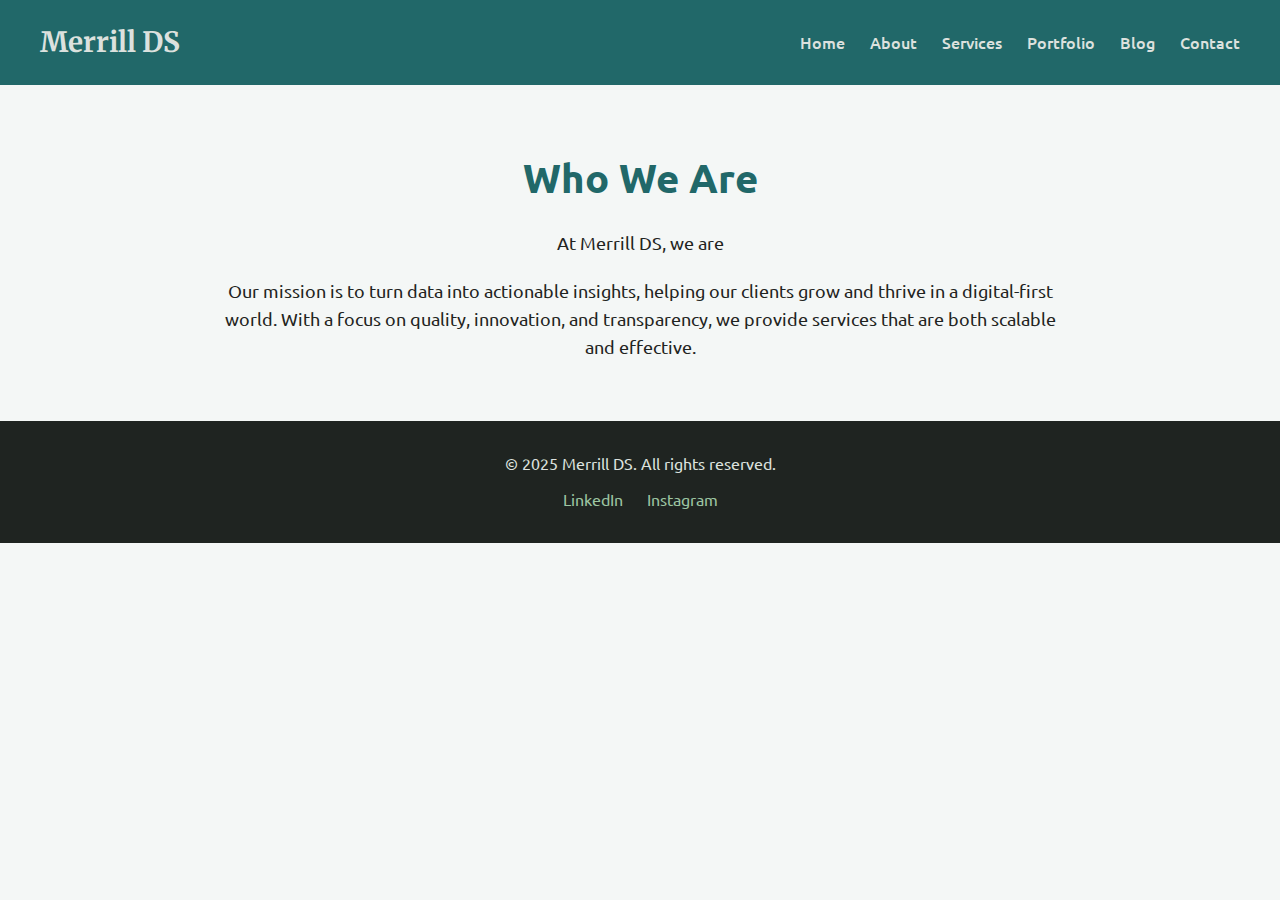
==== about.html @ 61ceeee4 "Moved files out of folder" ====
<!DOCTYPE html>
<html lang="en">
  <head>
    <meta charset="UTF-8" />
    <meta name="viewport" content="width=device-width, initial-scale=1.0" />
    <title>About - Merrill DS</title>
    <link rel="stylesheet" href="stylesheet.css" />
  </head>
  <body>
    <header class="header">
      <nav class="navbar">
        <div class="logo">
          <h1>Merrill DS</h1>
        </div>
        <ul class="nav-links">
          <li><a href="index.html">Home</a></li>
          <li><a href="about.html">About</a></li>
          <li><a href="services.html">Services</a></li>
          <li><a href="portfolio.html">Portfolio</a></li>
          <li><a href="blog.html">Blog</a></li>
          <li><a href="contact.html">Contact</a></li>
        </ul>
      </nav>
    </header>

    <main class="about-container">
      <h2 class="about-heading">Who We Are</h2>
      <p class="about-text">At Merrill DS, we are</p>
      <p class="about-text">
        Our mission is to turn data into actionable insights, helping our
        clients grow and thrive in a digital-first world. With a focus on
        quality, innovation, and transparency, we provide services that are both
        scalable and effective.
      </p>
    </main>

    <footer class="footer">
      <p>&copy; 2025 Merrill DS. All rights reserved.</p>
      <div class="socials">
        <a href="#">LinkedIn</a>
        <a href="#">Instagram</a>
      </div>
    </footer>
  </body>
</html>
---- stylesheet.css ----
/* COLOR PALLET 1f2421, 216869, 49A078, 9CC5A1, DCE1DE */
/* Font Imports */
@import url("https://fonts.googleapis.com/css2?family=Ubuntu:wght@400;700&display=swap");
@import url("https://fonts.googleapis.com/css2?family=Merriweather:wght@400;700&display=swap");

/* Base Reset */
* {
  margin: 0;
  padding: 0;
  box-sizing: border-box;
  font-family: "Ubuntu", sans-serif;
}

body {
  background-color: #f4f7f6;
  color: #1f2421;
  line-height: 1.6;
}

/* Header */
.header {
  background-color: #216869;
  padding: 20px 40px;
  position: sticky;
  top: 0;
  z-index: 999;
}

.navbar {
  display: flex;
  justify-content: space-between;
  align-items: center;
  max-width: 1200px;
  margin: 0 auto;
}

.logo h1 {
  font-family: "Merriweather", serif;
  color: #dce1de;
  font-size: 28px;
}

.nav-links {
  list-style: none;
  display: flex;
  gap: 25px;
}

.nav-links a {
  color: #dce1de;
  text-decoration: none;
  font-weight: 500;
  font-size: 16px;
  transition: color 0.3s ease;
}

.nav-links a:hover {
  color: #9cc5a1;
}

/* Hero Section */
.hero {
  background: linear-gradient(to right, #216869, #49a078);
  color: #ffffff;
  padding: 100px 20px;
  text-align: center;
}

.hero h1 {
  font-size: 48px;
  font-family: "Merriweather", serif;
  margin-bottom: 20px;
}

.hero p {
  font-size: 20px;
  margin-bottom: 30px;
}

.btn-primary {
  background-color: #9cc5a1;
  color: #1f2421;
  padding: 12px 24px;
  border-radius: 8px;
  text-decoration: none;
  font-weight: bold;
  transition: background-color 0.3s ease;
}

.btn-primary:hover {
  background-color: #dce1de;
  color: #216869;
}

/* Features Section */
.features {
  display: flex;
  flex-wrap: wrap;
  justify-content: center;
  gap: 30px;
  padding: 60px 20px;
  background-color: #ffffff;
}

.feature {
  flex: 1 1 300px;
  max-width: 350px;
  text-align: center;
  background-color: #e5ebe7;
  padding: 30px;
  border-radius: 10px;
  box-shadow: 0 2px 8px rgba(0, 0, 0, 0.05);
}

.feature h2 {
  font-size: 24px;
  margin-bottom: 10px;
}

.feature p {
  font-size: 16px;
}

/* About Preview */
.about-preview {
  padding: 60px 20px;
  background-color: #f4f7f6;
}

.about-content {
  display: flex;
  flex-wrap: wrap;
  gap: 40px;
  align-items: center;
  justify-content: center;
  max-width: 1200px;
  margin: auto;
}

.about-content div {
  flex: 1 1 400px;
}

.about-content img {
  flex: 1 1 400px;
  max-width: 100%;
  border-radius: 12px;
  box-shadow: 0 2px 10px rgba(0, 0, 0, 0.1);
}

.btn-secondary {
  display: inline-block;
  margin-top: 20px;
  background-color: #216869;
  color: #ffffff;
  padding: 10px 20px;
  border-radius: 6px;
  text-decoration: none;
  transition: background-color 0.3s ease;
}

.btn-secondary:hover {
  background-color: #49a078;
}

/* Footer */
.footer {
  background-color: #1f2421;
  color: #dce1de;
  text-align: center;
  padding: 30px 20px;
  margin-top: 60px;
}

.footer .socials {
  margin-top: 10px;
}

.footer .socials a {
  color: #9cc5a1;
  text-decoration: none;
  margin: 0 10px;
  transition: color 0.3s ease;
}

.footer .socials a:hover {
  color: #49a078;
}

/* Responsive Adjustments */
@media (max-width: 768px) {
  .navbar {
    flex-direction: column;
  }
  .about-content {
    flex-direction: column;
    text-align: center;
  }
  .hero h1 {
    font-size: 36px;
  }
  .hero p {
    font-size: 18px;
  }
}
/* ABOUT PAGE STYLES */
.about-container {
  max-width: 900px;
  margin: 60px auto;
  padding: 0 20px;
  text-align: center;
}

.about-heading {
  font-size: 2.5rem;
  color: #216869;
  margin-bottom: 20px;
}

.about-text {
  font-size: 1.1rem;
  color: #1f2421;
  line-height: 1.6;
  margin-bottom: 20px;
}

/* CONTACT PAGE STYLES */
.contact-container {
  max-width: 900px;
  margin: 60px auto;
  padding: 0 20px;
  text-align: center;
}

.contact-heading {
  font-size: 2.5rem;
  color: #216869;
  margin-bottom: 20px;
}

.contact-subtext {
  font-size: 1.1rem;
  color: #1f2421;
  margin-bottom: 40px;
}

.contact-form {
  display: flex;
  flex-direction: column;
  gap: 15px;
  max-width: 600px;
  margin: 0 auto;
}

.contact-form input,
.contact-form textarea {
  padding: 12px;
  border-radius: 8px;
  border: 1px solid #ccc;
  font-size: 1rem;
}

.contact-form button {
  background-color: #216869;
  color: #fff;
  border: none;
  padding: 12px;
  font-size: 1rem;
  border-radius: 8px;
  cursor: pointer;
  transition: background-color 0.3s ease;
}

.contact-form button:hover {
  background-color: #49a078;
}

/* BlOG PAGE STYLES */

.blog-container {
  max-width: auto;
  margin: 60px auto;
  padding: 0 20px;
}

.blog-page-heading {
  font-size: 2.5rem;
  color: #216869;
  margin-bottom: 20px;
  text-align: center;
}

.blog-card {
  background-color: #f4f7f6;
  padding: 20px;
  margin-bottom: 20px;
  border-radius: 8px;
  box-shadow: 0 2px 8px rgba(0, 0, 0, 0.1);
  border-left-color: #9cc5a1;
  border-left-width: 5px;
}

.blog-card h3 {
  color: #49a078;
  margin-bottom: 10px;
  text-decoration: underline #216869;
}

.blog-card p {
  color: #1f2421;
  line-height: 1.6;
  margin-bottom: 5px;
}

.blog-card-date {
  color: #9cc5a1;
  font-size: 0.9rem;
  font-style: italic;
}

.blog-preview {
  display: flex;
  flex-wrap: wrap;
  gap: 40px;
  align-items: center;
  justify-content: center;
  max-width: 1200px;
  margin: auto;
}

.blog-preview a {
  text-decoration: none;
  color: #dce1de;
  background-color: #49a078;
  border-radius: 9px;
  padding: 10px 20px;
  transition: background-color 0.3s ease;
}

.blog-preview a:hover {
  background-color: #9cc5a1;
  color: #216869;
}

.blog-preview p {
  color: #1f2421;
  font-size: 1.1rem;
  line-height: 1.6;
  padding: 10px;
}

.blog-preview-date {
  font-style: italic;
  font-size: 0.09rem;
}
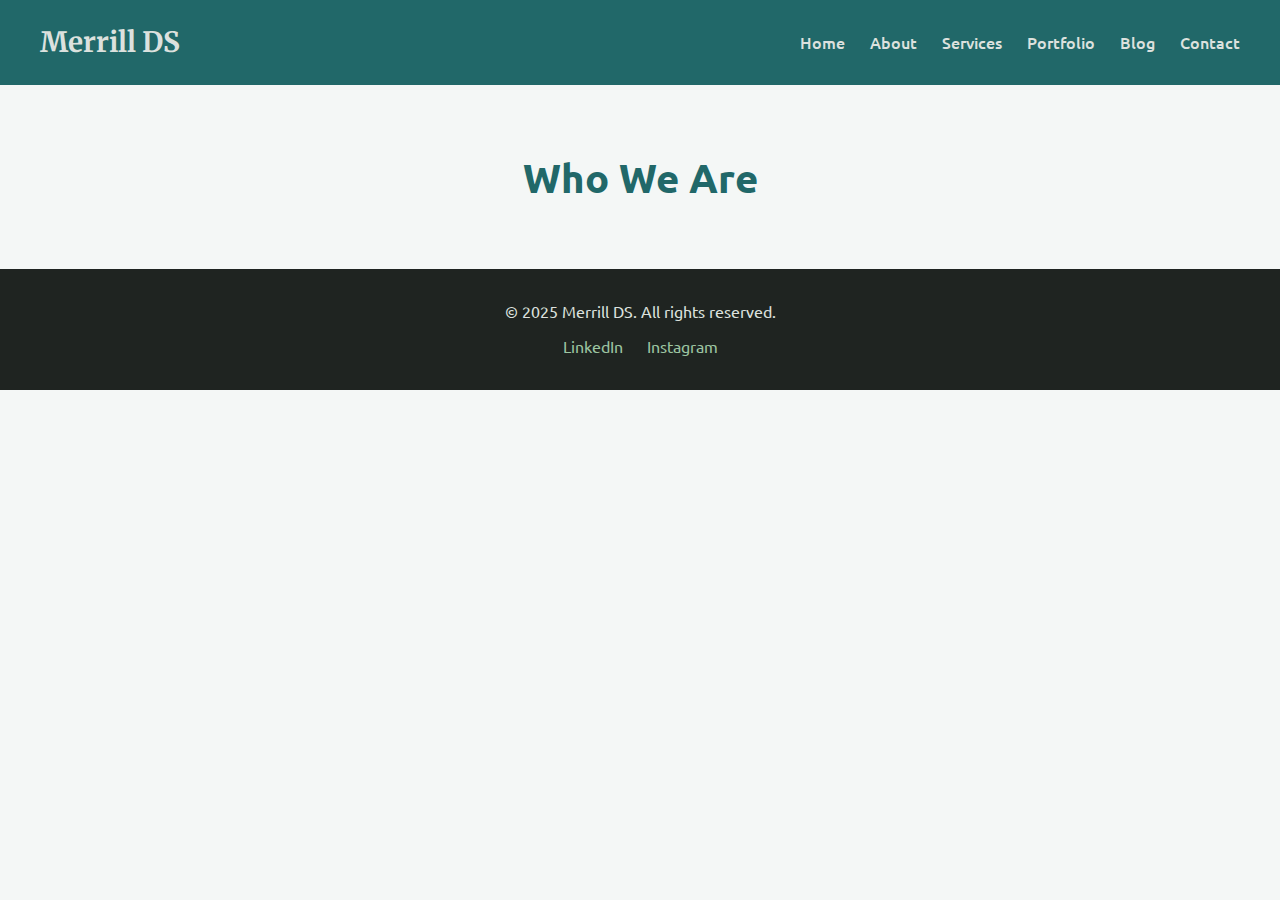
==== commit 1c09a008: "Update about.html" ====
--- a/about.html
+++ b/about.html
@@ -25,13 +25,8 @@
 
     <main class="about-container">
       <h2 class="about-heading">Who We Are</h2>
-      <p class="about-text">At Merrill DS, we are</p>
-      <p class="about-text">
-        Our mission is to turn data into actionable insights, helping our
-        clients grow and thrive in a digital-first world. With a focus on
-        quality, innovation, and transparency, we provide services that are both
-        scalable and effective.
-      </p>
+      <p class="about-text"></p>
+      <p class="about-text"></p>
     </main>
 
     <footer class="footer">
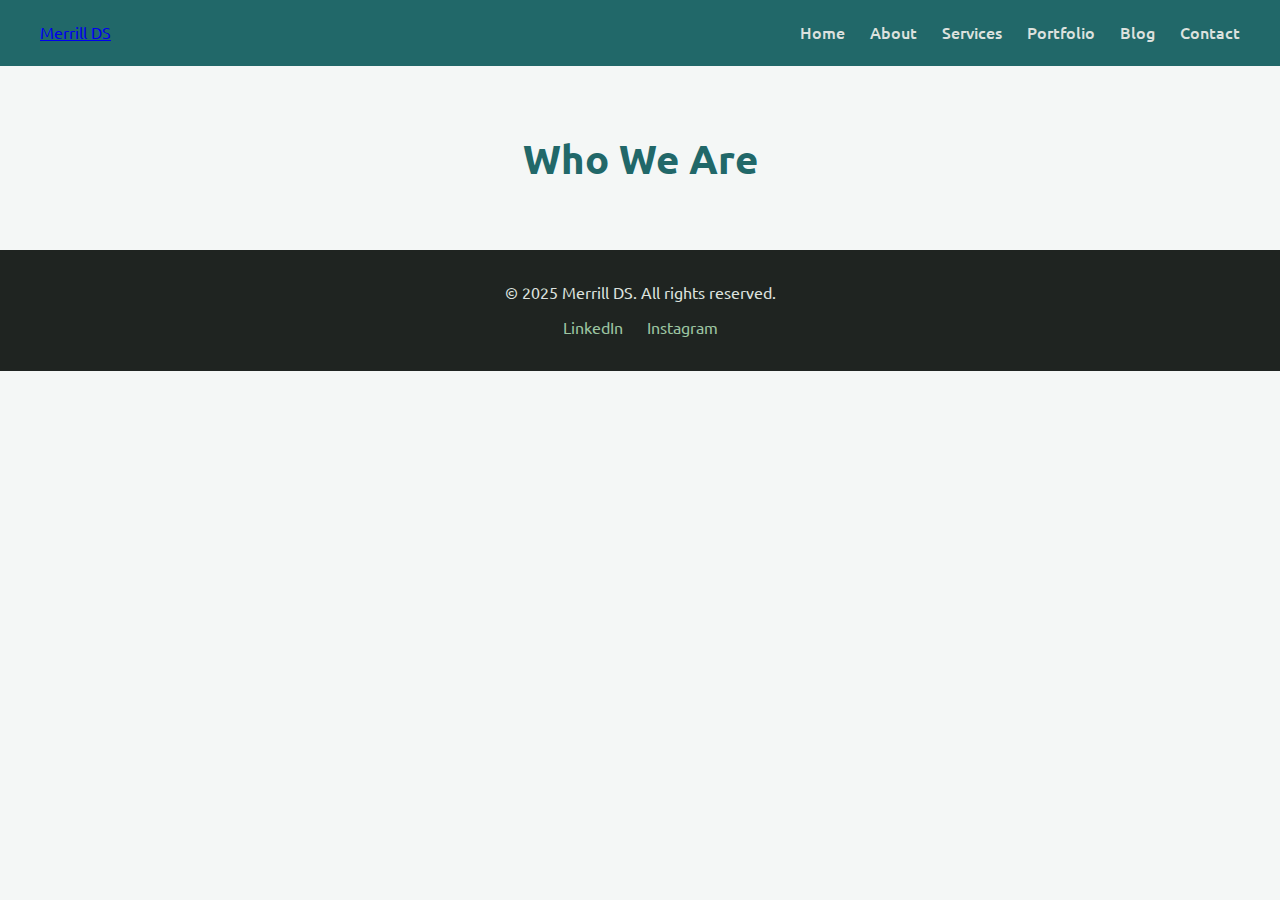
==== commit 9f5f3c8b: "Updated "Logo"" ====
--- a/about.html
+++ b/about.html
@@ -10,7 +10,7 @@
     <header class="header">
       <nav class="navbar">
         <div class="logo">
-          <h1>Merrill DS</h1>
+          <a href="home.html">Merrill DS</a>
         </div>
         <ul class="nav-links">
           <li><a href="index.html">Home</a></li>
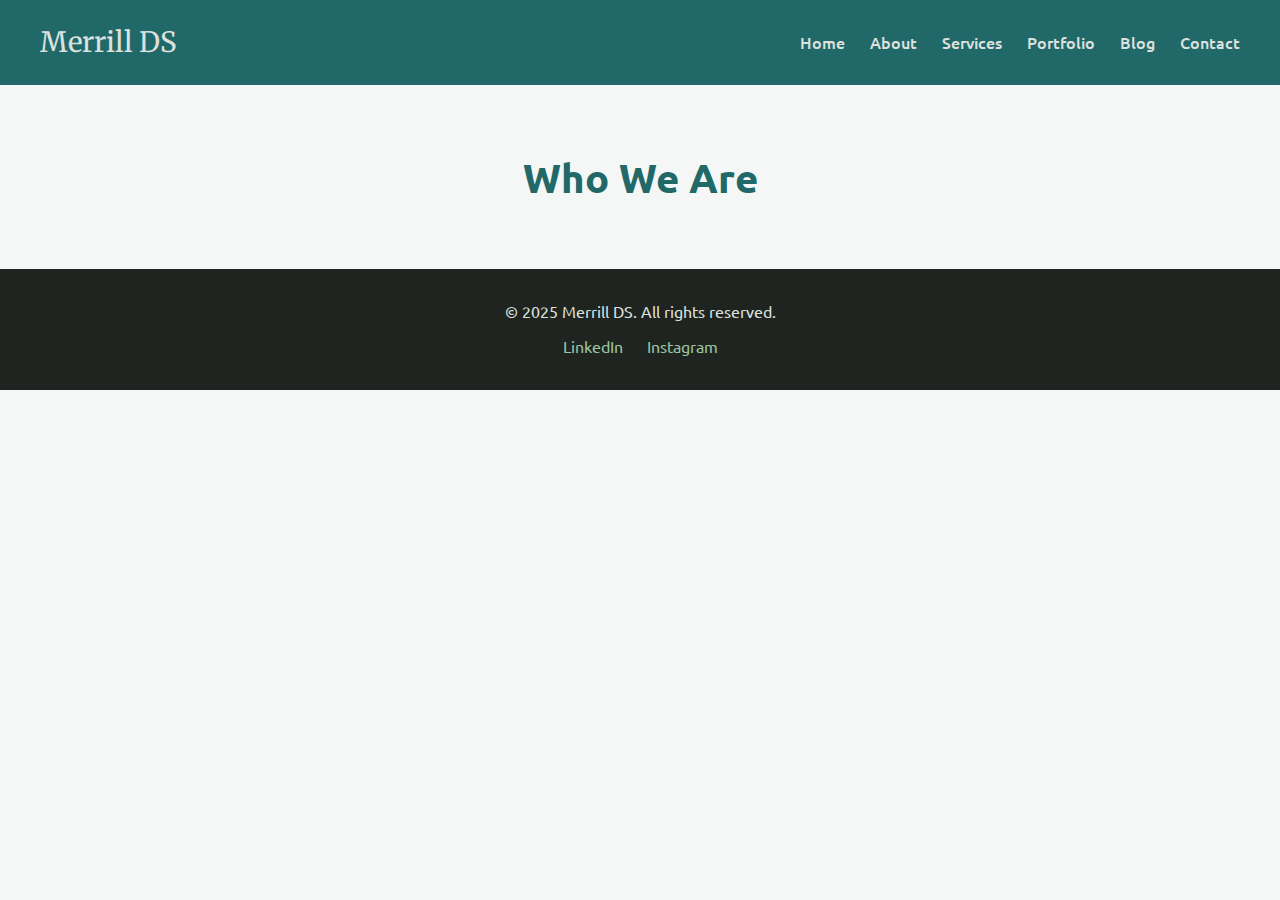
==== commit 7135edba: "Continuing work" ====
--- a/about.html
+++ b/about.html
@@ -10,7 +10,7 @@
     <header class="header">
       <nav class="navbar">
         <div class="logo">
-          <a href="home.html">Merrill DS</a>
+          <a href="index.html">Merrill DS</a>
         </div>
         <ul class="nav-links">
           <li><a href="index.html">Home</a></li>
--- a/stylesheet.css
+++ b/stylesheet.css
@@ -34,10 +34,11 @@
   margin: 0 auto;
 }
 
-.logo h1 {
+.logo a {
   font-family: "Merriweather", serif;
   color: #dce1de;
   font-size: 28px;
+ text-decoration:none;
 }
 
 .nav-links {
@@ -298,18 +299,22 @@
   box-shadow: 0 2px 8px rgba(0, 0, 0, 0.1);
   border-left-color: #9cc5a1;
   border-left-width: 5px;
+  align-items: center;
+  justify-content: center;
 }
 
 .blog-card h3 {
   color: #49a078;
   margin-bottom: 10px;
   text-decoration: underline #216869;
+  text-align: center;
 }
 
 .blog-card p {
   color: #1f2421;
   line-height: 1.6;
   margin-bottom: 5px;
+  text-align: center;
 }
 
 .blog-card-date {
@@ -335,6 +340,10 @@
   border-radius: 9px;
   padding: 10px 20px;
   transition: background-color 0.3s ease;
+  display:flex;
+  align-items: center;
+  justify-content:center;
+  max-width: auto;
 }
 
 .blog-preview a:hover {
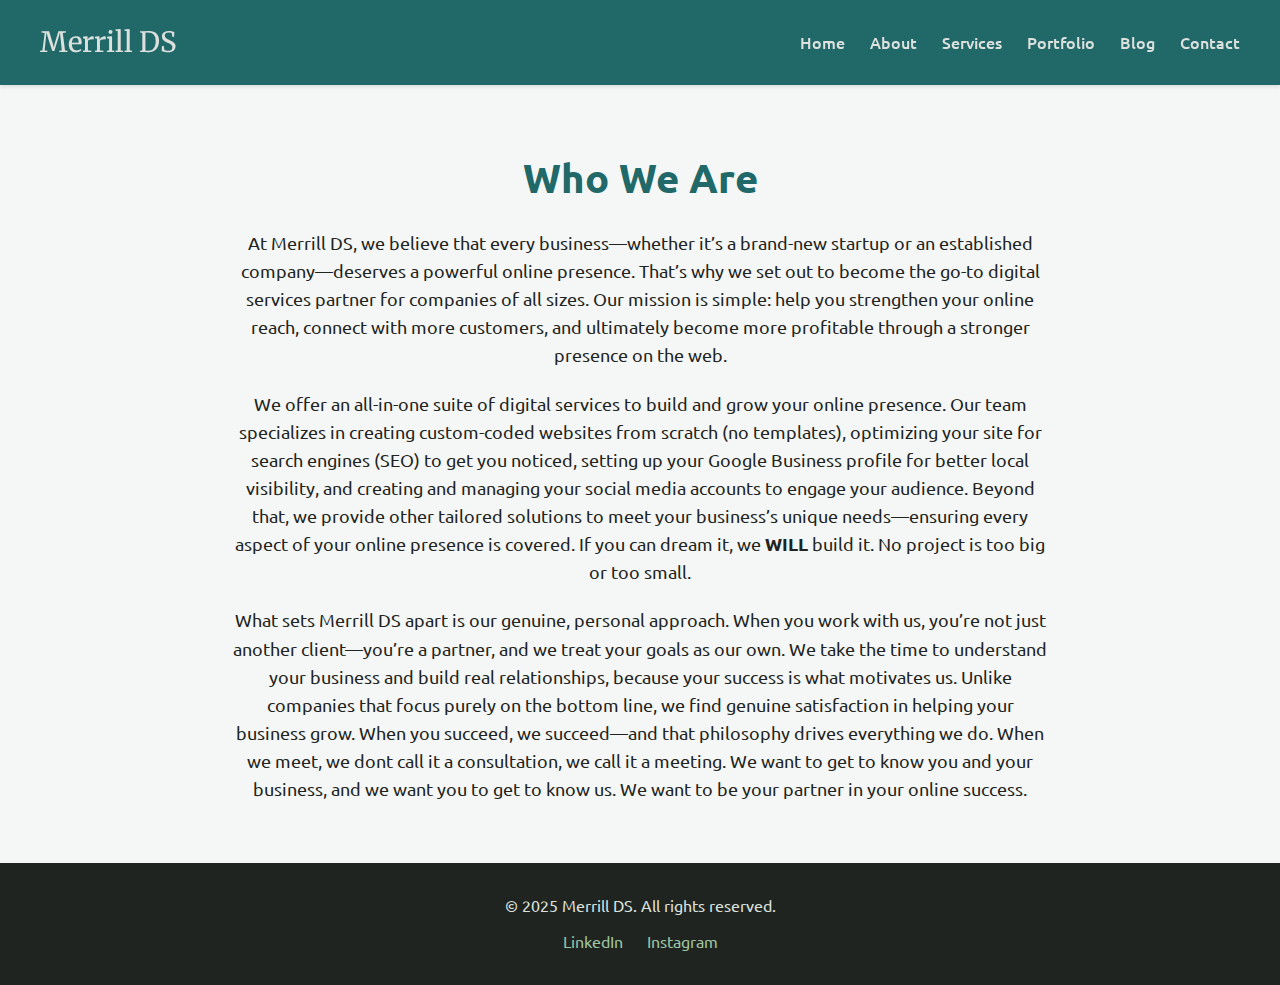
==== commit 441129c1: "Adding Pictures, about, and visual effects" ====
--- a/about.html
+++ b/about.html
@@ -24,9 +24,40 @@
     </header>
 
     <main class="about-container">
-      <h2 class="about-heading">Who We Are</h2>
-      <p class="about-text"></p>
-      <p class="about-text"></p>
+      <div class="about-container">
+        <h2 class="about-heading">Who We Are</h2>
+        <p class="about-text">
+          At Merrill DS, we believe that every business—whether it’s a brand-new
+          startup or an established company—deserves a powerful online presence.
+          That’s why we set out to become the go-to digital services partner for
+          companies of all sizes. Our mission is simple: help you strengthen
+          your online reach, connect with more customers, and ultimately become
+          more profitable through a stronger presence on the web.
+        </p>
+        <p class="about-text">
+          We offer an all-in-one suite of digital services to build and grow
+          your online presence. Our team specializes in creating custom-coded
+          websites from scratch (no templates), optimizing your site for search
+          engines (SEO) to get you noticed, setting up your Google Business
+          profile for better local visibility, and creating and managing your
+          social media accounts to engage your audience. Beyond that, we provide
+          other tailored solutions to meet your business’s unique needs—ensuring
+          every aspect of your online presence is covered. If you can dream it,
+          we <b>WILL</b> build it. No project is too big or too small.
+        </p>
+        <p class="about-text">
+          What sets Merrill DS apart is our genuine, personal approach. When you
+          work with us, you’re not just another client—you’re a partner, and we
+          treat your goals as our own. We take the time to understand your
+          business and build real relationships, because your success is what
+          motivates us. Unlike companies that focus purely on the bottom line,
+          we find genuine satisfaction in helping your business grow. When you
+          succeed, we succeed—and that philosophy drives everything we do. When
+          we meet, we dont call it a consultation, we call it a meeting. We want
+          to get to know you and your business, and we want you to get to know
+          us. We want to be your partner in your online success.
+        </p>
+      </div>
     </main>
 
     <footer class="footer">
--- a/stylesheet.css
+++ b/stylesheet.css
@@ -24,6 +24,7 @@
   position: sticky;
   top: 0;
   z-index: 999;
+  box-shadow: 0 2px 4px rgba(0, 0, 0, 0.1);
 }
 
 .navbar {
@@ -65,6 +66,10 @@
   color: #ffffff;
   padding: 100px 20px;
   text-align: center;
+  min-height: 30vh;
+  display: flex;
+  align-items: center;
+  justify-content: center;
 }
 
 .hero h1 {
@@ -85,12 +90,14 @@
   border-radius: 8px;
   text-decoration: none;
   font-weight: bold;
-  transition: background-color 0.3s ease;
+  transition: transform 0.3s ease, box-shadow 0.3s ease;
 }
 
 .btn-primary:hover {
   background-color: #dce1de;
   color: #216869;
+  transform: translateY(-3px);
+  box-shadow: 0 4px 8px rgba(0,0,0,0.15);
 }
 
 /* Features Section */
@@ -101,6 +108,7 @@
   gap: 30px;
   padding: 60px 20px;
   background-color: #ffffff;
+
 }
 
 .feature {
@@ -111,6 +119,12 @@
   padding: 30px;
   border-radius: 10px;
   box-shadow: 0 2px 8px rgba(0, 0, 0, 0.05);
+  transition: transform 0.3s ease, box-shadow 0.3s ease;
+}
+
+.feature:hover {
+  transform: translateY(-5px);
+  box-shadow: 0 4px 12px rgba(0,0,0,0.1);
 }
 
 .feature h2 {
@@ -127,7 +141,11 @@
   padding: 60px 20px;
   background-color: #f4f7f6;
 }
-
+.about-preview-img  {
+  width:25%;
+  max-width: 150px;
+  height:auto;
+}
 .about-content {
   display: flex;
   flex-wrap: wrap;
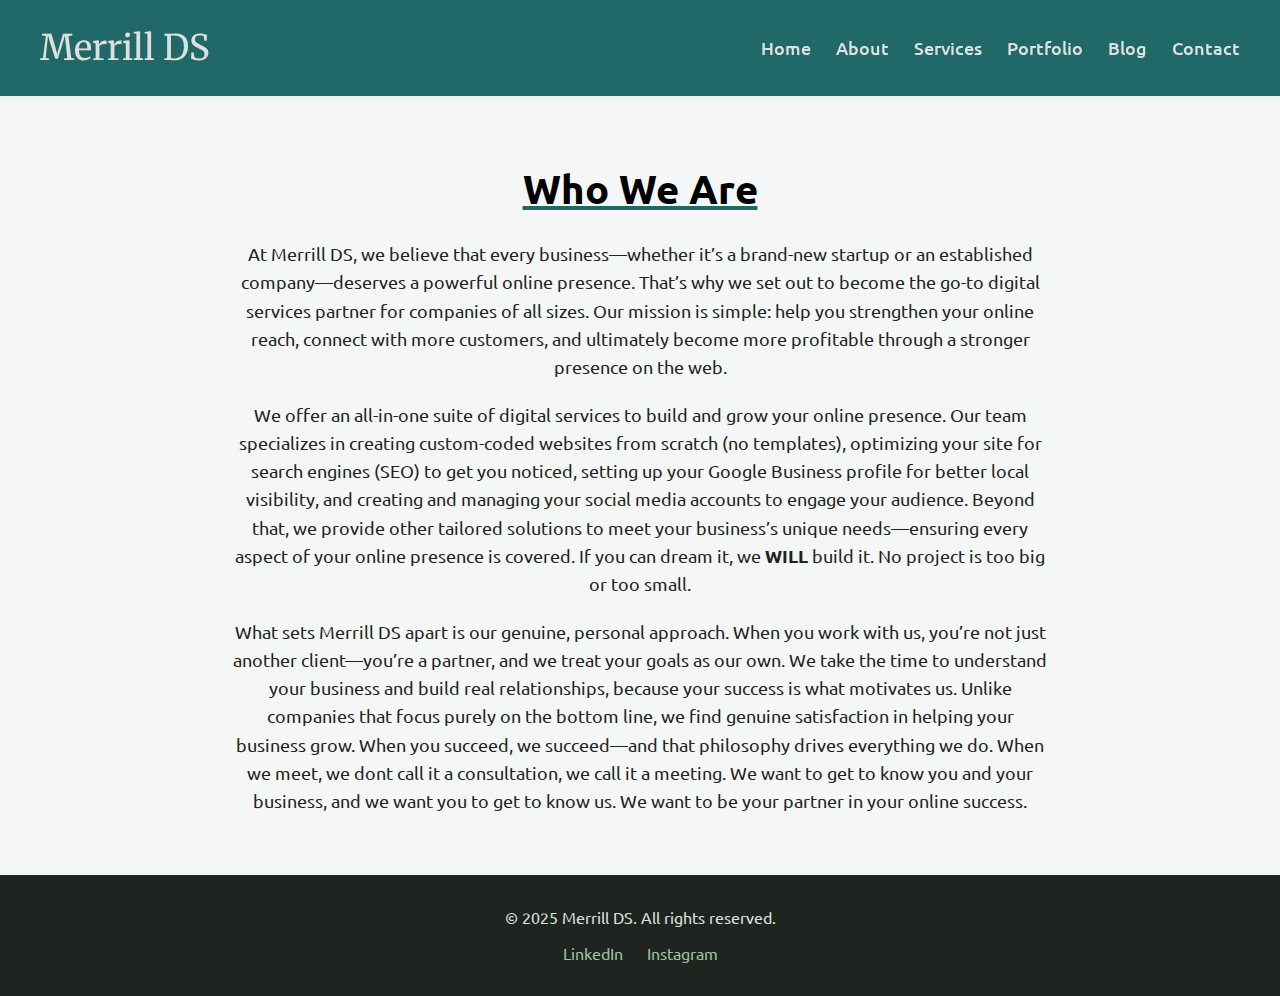
==== commit 8ad6b34e: "Meta Work, Favicon Addition" ====
--- a/about.html
+++ b/about.html
@@ -1,10 +1,35 @@
 <!DOCTYPE html>
 <html lang="en">
   <head>
+    <meta
+      name="description"
+      content="Merrill DS helps businesses build custom websites, optimize SEO, and grow social media presence."
+    />
+    <meta
+      name="keywords"
+      content="web design, SEO, social media, Google Business, digital marketing"
+    />
     <meta charset="UTF-8" />
     <meta name="viewport" content="width=device-width, initial-scale=1.0" />
     <title>About - Merrill DS</title>
     <link rel="stylesheet" href="stylesheet.css" />
+    <link
+      rel="apple-touch-icon"
+      sizes="180x180"
+      href="images/favicon/apple-touch-icon.png"
+    />
+    <link
+      rel="icon"
+      type="image/png"
+      sizes="32x32"
+      href="images/favicon/favicon-32x32.png"
+    />
+    <link
+      rel="icon"
+      type="image/png"
+      sizes="16x16"
+      href="images/favicon/favicon-16x16.png"
+    />
   </head>
   <body>
     <header class="header">
--- a/stylesheet.css
+++ b/stylesheet.css
@@ -4,6 +4,7 @@
 @import url("https://fonts.googleapis.com/css2?family=Merriweather:wght@400;700&display=swap");
 
 /* Base Reset */
+
 * {
   margin: 0;
   padding: 0;
@@ -15,16 +16,19 @@
   background-color: #f4f7f6;
   color: #1f2421;
   line-height: 1.6;
+  font-family: "Ubuntu", sans-serif;
 }
 
 /* Header */
+
 .header {
   background-color: #216869;
   padding: 20px 40px;
   position: sticky;
   top: 0;
   z-index: 999;
-  box-shadow: 0 2px 4px rgba(0, 0, 0, 0.1);
+  box-shadow: 0 2px 8px rgba(0, 0, 0, 0.05);
+  font-size: 2em;
 }
 
 .navbar {
@@ -33,36 +37,45 @@
   align-items: center;
   max-width: 1200px;
   margin: 0 auto;
+  flex-wrap: wrap;
 }
 
 .logo a {
   font-family: "Merriweather", serif;
   color: #dce1de;
-  font-size: 28px;
- text-decoration:none;
+  font-size: 1.1em;
+  text-decoration: none;
 }
 
 .nav-links {
   list-style: none;
   display: flex;
   gap: 25px;
+  font-size: 1.2rem;
+  flex-wrap: wrap;
+  display: flex;
 }
 
 .nav-links a {
   color: #dce1de;
   text-decoration: none;
   font-weight: 500;
-  font-size: 16px;
+  font-size: 1.1rem;
   transition: color 0.3s ease;
+  flex-wrap: wrap;
+  display: flex;
 }
 
 .nav-links a:hover {
   color: #9cc5a1;
+  text-decoration: underline #9cc5a1;
 }
 
 /* Hero Section */
+
 .hero {
-  background: linear-gradient(to right, #216869, #49a078);
+  background: url(images/alex-shuper-3ex4_p_4588-unsplash.jpg) no-repeat
+    bottom/cover;
   color: #ffffff;
   padding: 100px 20px;
   text-align: center;
@@ -97,18 +110,20 @@
   background-color: #dce1de;
   color: #216869;
   transform: translateY(-3px);
-  box-shadow: 0 4px 8px rgba(0,0,0,0.15);
+  box-shadow: 0 4px 8px rgba(0, 0, 0, 0.15);
 }
 
 /* Features Section */
+
 .features {
   display: flex;
-  flex-wrap: wrap;
-  justify-content: center;
+  flex-direction: row;
+  flex-wrap: wrap;
+  justify-content: center;
+  align-items: center;
   gap: 30px;
   padding: 60px 20px;
   background-color: #ffffff;
-
 }
 
 .feature {
@@ -122,9 +137,25 @@
   transition: transform 0.3s ease, box-shadow 0.3s ease;
 }
 
+.section-heading {
+  font-size: 2.5rem;
+  color: #216869;
+  text-align: center;
+  /* margin-bottom: 40px; */
+  font-family: "Merriweather", serif;
+}
+.features .section-heading {
+  flex-basis: 100%;
+  text-align: center;
+  color: #1f2421;
+  /* margin-top: 25px; */
+  text-decoration: underline #216869;
+  text-align: center;
+  font-size: 2rem;
+}
 .feature:hover {
   transform: translateY(-5px);
-  box-shadow: 0 4px 12px rgba(0,0,0,0.1);
+  box-shadow: 0 4px 12px rgba(0, 0, 0, 0.1);
 }
 
 .feature h2 {
@@ -137,32 +168,43 @@
 }
 
 /* About Preview */
+
 .about-preview {
+  display: flex;
+  flex-wrap: wrap;
+  justify-content: space-between;
+  align-items: center;
+  gap: 40px;
   padding: 60px 20px;
   background-color: #f4f7f6;
-}
-.about-preview-img  {
-  width:25%;
-  max-width: 150px;
-  height:auto;
-}
+  max-width: 1200px;
+  margin: 0 auto;
+  max-width: 100%;
+}
+
+.about-content,
+.about-preview-img-wrapper {
+  flex: 0 1 48%;
+  box-sizing: border-box;
+}
+
 .about-content {
-  display: flex;
-  flex-wrap: wrap;
-  gap: 40px;
-  align-items: center;
-  justify-content: center;
-  max-width: 1200px;
-  margin: auto;
-}
-
-.about-content div {
-  flex: 1 1 400px;
-}
-
-.about-content img {
-  flex: 1 1 400px;
+  padding: 20px;
+}
+
+.about-content h2 {
+  margin-top: 0;
+}
+
+.about-preview-img-wrapper {
+  display: flex;
+  justify-content: center;
+  align-items: center;
+}
+
+.about-preview-img {
   max-width: 100%;
+  height: auto;
   border-radius: 12px;
   box-shadow: 0 2px 10px rgba(0, 0, 0, 0.1);
 }
@@ -183,6 +225,7 @@
 }
 
 /* Footer */
+
 .footer {
   background-color: #1f2421;
   color: #dce1de;
@@ -207,7 +250,7 @@
 }
 
 /* Responsive Adjustments */
-@media (max-width: 768px) {
+@media (max-width: 1075px) {
   .navbar {
     flex-direction: column;
   }
@@ -221,8 +264,28 @@
   .hero p {
     font-size: 18px;
   }
+  .about-content,
+  .about-preview-img-wrapper {
+    flex: 1 1 100%;
+    max-width: 100%;
+    text-align: center;
+    padding: 10px;
+  }
+
+  .about-preview {
+    flex-direction: column;
+  }
+
+  .about-content {
+    order: 1;
+  }
+
+  .about-preview-img-wrapper {
+    order: 2;
+  }
 }
 /* ABOUT PAGE STYLES */
+
 .about-container {
   max-width: 900px;
   margin: 60px auto;
@@ -232,8 +295,10 @@
 
 .about-heading {
   font-size: 2.5rem;
-  color: #216869;
-  margin-bottom: 20px;
+  color: black;
+  margin-bottom: 20px;
+  text-align: center;
+  text-decoration: underline #216869;
 }
 
 .about-text {
@@ -244,6 +309,7 @@
 }
 
 /* CONTACT PAGE STYLES */
+
 .contact-container {
   max-width: 900px;
   margin: 60px auto;
@@ -304,27 +370,71 @@
 
 .blog-page-heading {
   font-size: 2.5rem;
-  color: #216869;
-  margin-bottom: 20px;
-  text-align: center;
+  color: black;
+  margin-bottom: 20px;
+  text-align: center;
+  text-decoration: underline #216869;
 }
 
 .blog-card {
+  background-color: #ffffff;
+  padding: 20px;
+  margin-bottom: 20px;
+  border-radius: 8px;
+  box-shadow: 0 2px 8px rgba(0, 0, 0, 0.1);
+  border-left: 3px solid #9cc5a1;
+  align-items: center;
+  justify-content: center;
+  display: flex;
+  flex-direction: column;
+  /* max-width: 85%; */
+}
+
+.blog-card:nth-of-type(2n) {
+  background-color: #e7faeb;
+  padding: 20px;
+  margin-bottom: 20px;
+  border-radius: 8px;
+  box-shadow: 0 2px 8px rgba(0, 0, 0, 0.1);
+  border-left: 3px solid #9cc5a1;
+  align-items: center;
+  justify-content: center;
+  display: flex;
+  flex-direction: column;
+  /* max-width: 85%; */
+}
+
+.blog-card-preview {
   background-color: #f4f7f6;
   padding: 20px;
   margin-bottom: 20px;
   border-radius: 8px;
   box-shadow: 0 2px 8px rgba(0, 0, 0, 0.1);
-  border-left-color: #9cc5a1;
-  border-left-width: 5px;
-  align-items: center;
-  justify-content: center;
+  border-left: 3px solid #9cc5a1;
+  align-items: center;
+  justify-content: center;
+  display: flex;
+  flex-direction: column;
+  max-width: 85%;
+  transition: transform 0.3s ease, box-shadow 0.3s ease;
+}
+
+.blog-card-preview:hover {
+  transform: translateY(-5px);
+  box-shadow: 0 4px 12px rgba(0, 0, 0, 0.1);
+}
+.blog-preview h2 {
+  color: #1f2421;
+  margin-top: 25px;
+  text-decoration: underline #216869;
+  text-align: center;
+  font-size: 2rem;
 }
 
 .blog-card h3 {
   color: #49a078;
   margin-bottom: 10px;
-  text-decoration: underline #216869;
+  /* text-decoration: underline #216869; */
   text-align: center;
 }
 
@@ -347,8 +457,10 @@
   gap: 40px;
   align-items: center;
   justify-content: center;
-  max-width: 1200px;
+  max-width: 100%;
   margin: auto;
+  background-color: #ffffff;
+  flex-direction: column;
 }
 
 .blog-preview a {
@@ -358,9 +470,9 @@
   border-radius: 9px;
   padding: 10px 20px;
   transition: background-color 0.3s ease;
-  display:flex;
-  align-items: center;
-  justify-content:center;
+  display: flex;
+  align-items: center;
+  justify-content: center;
   max-width: auto;
 }
 
@@ -380,3 +492,87 @@
   font-style: italic;
   font-size: 0.09rem;
 }
+
+.services-more {
+  background: url("images/jean-philippe-delberghe-75xPHEQBmvA-unsplash.jpg")
+    no-repeat center/cover;
+  color: #1f2421;
+  padding: 100px 20px;
+  text-align: center;
+  min-height: 30vh;
+  display: block;
+  margin: 0 auto;
+  gap: 15px;
+  font-size: 1.2rem;
+}
+
+.services-more a {
+  background-color: #9cc5a1;
+  color: #1f2421;
+  padding: 12px 24px;
+  border-radius: 8px;
+  text-decoration: none;
+  font-weight: bold;
+  transition: transform 0.3s ease, box-shadow 0.3s ease;
+  display: inline-block;
+  margin-top: 15px;
+  font-size: 0.8em;
+}
+
+.services-more a:hover {
+  background-color: #dce1de;
+  color: #216869;
+  transform: translateY(-3px);
+  box-shadow: 0 4px 8px rgba(0, 0, 0, 0.15);
+}
+
+.portfolio {
+  display: flex;
+  flex-direction: column;
+  flex-wrap: wrap;
+  justify-content: center;
+  align-items: center;
+  gap: 30px;
+  padding: 60px 20px;
+}
+
+.portfolio-item {
+  flex: 1 1 300px;
+  max-width: 80%;
+  text-align: center;
+  background-color: #e5ebe7;
+  padding: 30px;
+  border-radius: 10px;
+  box-shadow: 0 2px 8px rgba(0, 0, 0, 0.05);
+  transition: transform 0.3s ease, box-shadow 0.3s ease;
+}
+
+.portfolio-item:hover {
+  transform: translateY(-5px);
+  box-shadow: 0 4px 12px #9cc5a1;
+}
+
+.portfolio-item h2 {
+  font-size: 2.5em;
+  margin-bottom: 10px;
+  text-decoration: underline #49a078;
+}
+
+.portfolio-item p {
+  font-size: 1.2rem;
+  margin-bottom: 10px;
+}
+
+.side-note {
+  color: black;
+  margin-top: 10px;
+  font-style: italic;
+  text-align: center;
+}
+.side-note a {
+  color: black;
+  margin-top: 10px;
+  font-style: italic;
+  text-decoration: underline #49a078;
+  text-align: center;
+}
